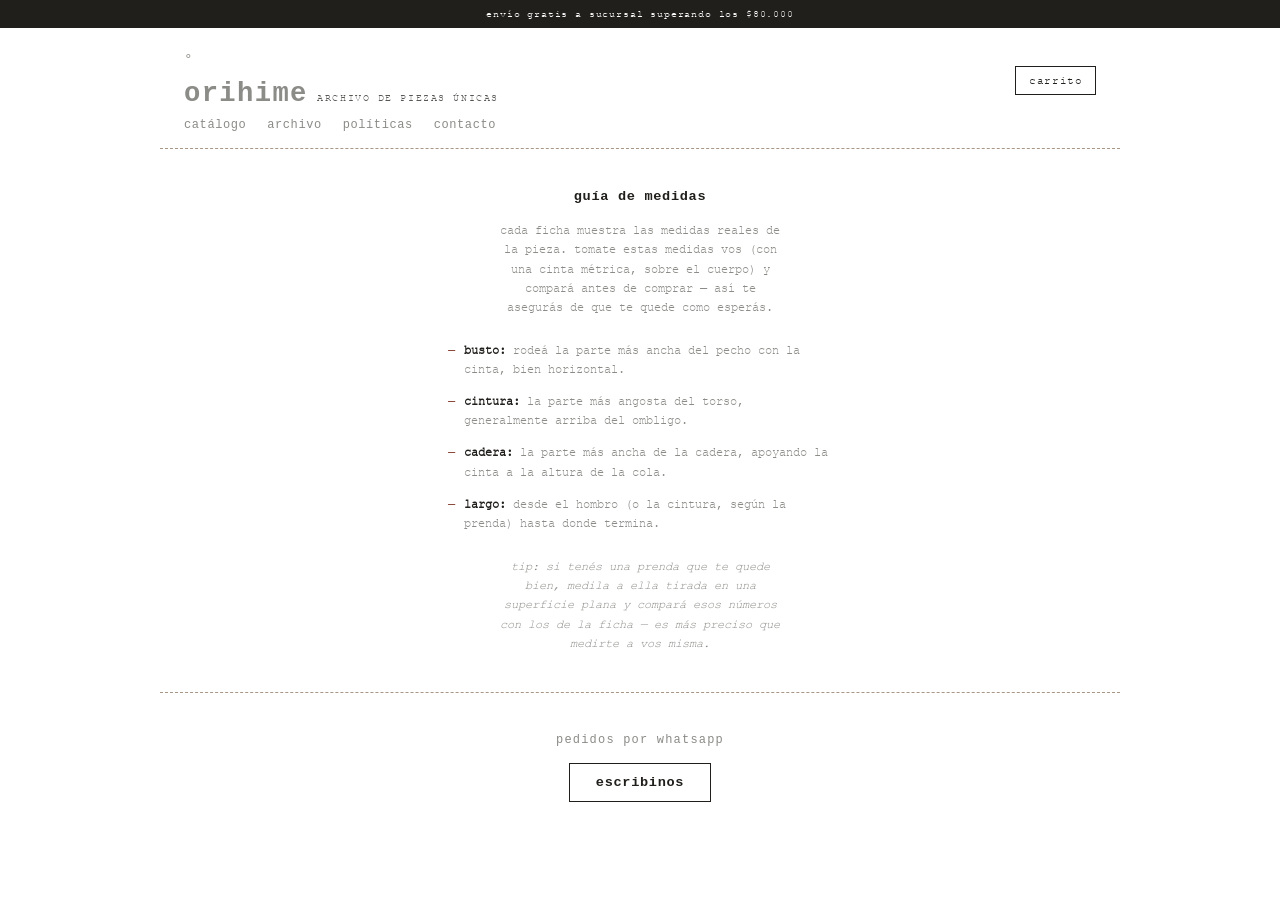
==== medidas.html @ 1f033089 "Add measurement guide, related pieces, and a "last piece" badge - medidas.html: how to measure bust/" ====
<!DOCTYPE html>
<html lang="es">
<head>
  <meta charset="UTF-8">
  <meta name="viewport" content="width=device-width, initial-scale=1.0">
  <title>guía de medidas — orihime</title>
  <link rel="stylesheet" href="css/global.css">
</head>
<body>

  <p class="anuncio-barra">envío gratis a sucursal superando los $80.000</p>

  <div id="carrito-overlay" class="carrito-overlay" hidden></div>
  <aside id="carrito-panel" class="carrito-panel" hidden>
    <div class="carrito-panel-header">
      <p class="carrito-panel-titulo">tu carrito</p>
      <button id="carrito-cerrar" class="carrito-cerrar" aria-label="cerrar carrito">cerrar ×</button>
    </div>
    <div id="carrito-items" class="carrito-items"></div>
    <p id="carrito-total" class="carrito-total"></p>
    <p class="carrito-aviso">revisá bien las medidas y los detalles de cada pieza antes de confirmar — no hacemos cambios ni devoluciones.</p>
    <a id="carrito-whatsapp" class="btn-whatsapp" target="_blank" rel="noopener" hidden>finalizar por whatsapp</a>
  </aside>

  <header class="topbar">
    <div class="topbar-top">
      <div class="marca">
        <p class="mark">°</p>
        <div class="brand-row">
          <a href="index.html" class="wordmark">orihime</a>
          <p class="stamp-sub">archivo de piezas únicas</p>
        </div>
      </div>
      <button id="carrito-boton" class="carrito-boton" aria-label="ver carrito">
        carrito <span id="carrito-contador" class="carrito-contador" hidden>0</span>
      </button>
    </div>
    <nav class="nav-archivo">
      <a href="index.html#catalogo">catálogo</a>
      <a href="index.html#sobre">archivo</a>
      <a href="politicas.html">políticas</a>
      <a href="index.html#contacto">contacto</a>
    </nav>
  </header>

  <section class="politicas-archivo">
    <p class="politicas-titulo">guía de medidas</p>
    <p class="medidas-intro">
      cada ficha muestra las medidas reales de la pieza. tomate estas medidas
      vos (con una cinta métrica, sobre el cuerpo) y compará antes de comprar —
      así te asegurás de que te quede como esperás.
    </p>
    <ul class="politicas-lista">
      <li><strong>busto:</strong> rodeá la parte más ancha del pecho con la cinta, bien horizontal.</li>
      <li><strong>cintura:</strong> la parte más angosta del torso, generalmente arriba del ombligo.</li>
      <li><strong>cadera:</strong> la parte más ancha de la cadera, apoyando la cinta a la altura de la cola.</li>
      <li><strong>largo:</strong> desde el hombro (o la cintura, según la prenda) hasta donde termina.</li>
    </ul>
    <p class="medidas-tip">
      tip: si tenés una prenda que te quede bien, medila a ella tirada en una
      superficie plana y compará esos números con los de la ficha — es más
      preciso que medirte a vos misma.
    </p>
  </section>

  <footer id="contacto" class="footer-archivo">
    <p>pedidos por whatsapp</p>
    <a href="https://wa.me/5492314552379" id="btn-whatsapp-footer" class="btn-whatsapp" target="_blank" rel="noopener">escribinos</a>
  </footer>

  <script src="js/catalogo.js"></script>
  <script src="js/carrito.js"></script>
</body>
</html>
---- css/global.css ----
@font-face {
  font-family: 'Courier';
  src: url('../fonts/CourierR.ttf') format('truetype');
  font-weight: normal;
  font-style: normal;
}

@font-face {
  font-family: 'Courier';
  src: url('../fonts/CourierB.ttf') format('truetype');
  font-weight: bold;
  font-style: normal;
}

@font-face {
  font-family: 'CourierNew';
  src: url('../fonts/CourierN.ttf') format('truetype');
  font-weight: normal;
  font-style: normal;
}

/* ===== base ===== */
a {
  color: inherit;
  text-decoration: none;
}

:root {
  --crema: #FFFFFF;
  --tinta: #201F1C;
  --gris: #8B8B87;
  --tostado: #A89686;
  --sello: #8C4A3B;
}

* {
  box-sizing: border-box;
  margin: 0;
  padding: 0;
}

html {
  -webkit-text-size-adjust: 100%;
  text-size-adjust: 100%;
}

[hidden] {
  display: none !important;
}

body {
  background-color: var(--crema);
  color: var(--tinta);
  font-family: 'Courier', monospace;
}

.anuncio-barra {
  background-color: var(--tinta);
  color: var(--crema);
  text-align: center;
  padding: 0.5rem 1rem;
  font-family: 'CourierNew', monospace;
  font-size: 0.65rem;
  letter-spacing: 0.08em;
  text-transform: lowercase;
}

/* ===== carrito ===== */
.carrito-boton {
  flex-shrink: 0;
  cursor: pointer;
  background: var(--crema);
  border: 1px solid var(--tinta);
  padding: 0.4rem 0.8rem;
  font-family: 'CourierNew', monospace;
  font-size: 0.7rem;
  letter-spacing: 0.05em;
  text-transform: lowercase;
  color: var(--tinta);
}

.carrito-contador {
  display: inline-block;
  margin-left: 0.3rem;
  background: var(--sello);
  color: var(--crema);
  border-radius: 999px;
  padding: 0 0.4rem;
  font-size: 0.65rem;
}

.carrito-contador.animar {
  animation: carrito-bump 0.35s ease;
}

@keyframes carrito-bump {
  0% {
    transform: scale(1);
  }
  40% {
    transform: scale(1.5);
  }
  100% {
    transform: scale(1);
  }
}

.carrito-overlay {
  position: fixed;
  inset: 0;
  background: rgba(32, 31, 28, 0.35);
  z-index: 25;
}

.carrito-panel {
  position: fixed;
  top: 0;
  right: 0;
  bottom: 0;
  width: min(85vw, 320px);
  background: var(--crema);
  border-left: 1px dashed var(--tostado);
  z-index: 30;
  padding: 1.5rem;
  overflow-y: auto;
  display: flex;
  flex-direction: column;
  transform: translateX(100%);
  transition: transform 0.28s ease;
}

.carrito-panel.abierto {
  transform: translateX(0);
}

.carrito-panel-header {
  display: flex;
  align-items: center;
  justify-content: space-between;
  margin-bottom: 1.5rem;
}

.carrito-panel-titulo {
  font-family: 'Courier', monospace;
  font-weight: bold;
  font-size: 0.9rem;
  text-transform: lowercase;
}

.carrito-cerrar {
  cursor: pointer;
  background: none;
  border: none;
  font-family: 'CourierNew', monospace;
  font-size: 0.7rem;
  letter-spacing: 0.05em;
  text-transform: lowercase;
  color: var(--gris);
}

.carrito-vacio {
  font-family: 'CourierNew', monospace;
  font-size: 0.75rem;
  color: var(--gris);
}

.carrito-item {
  display: flex;
  align-items: flex-start;
  justify-content: space-between;
  gap: 0.5rem;
  padding: 0.7rem 0;
  border-bottom: 1px dashed var(--tostado);
  max-height: 6rem;
  opacity: 1;
  overflow: hidden;
  transition: max-height 0.3s ease, opacity 0.25s ease, padding 0.3s ease, border-color 0.3s ease;
}

.carrito-item.saliendo {
  max-height: 0;
  opacity: 0;
  padding-top: 0;
  padding-bottom: 0;
  border-color: transparent;
}

.carrito-item-nombre {
  font-family: 'Courier', monospace;
  font-size: 0.8rem;
  text-transform: lowercase;
}

.carrito-item-numero {
  margin-top: 0.2rem;
  font-family: 'CourierNew', monospace;
  font-size: 0.65rem;
  color: var(--gris);
}

.carrito-quitar {
  cursor: pointer;
  background: none;
  border: 1px solid var(--gris);
  width: 1.5rem;
  height: 1.5rem;
  line-height: 1;
  color: var(--gris);
  flex-shrink: 0;
}

.carrito-total {
  margin: 1rem 0;
  font-family: 'Courier', monospace;
  font-weight: bold;
  font-size: 0.85rem;
}

.carrito-aviso {
  margin-bottom: 1rem;
  font-family: 'CourierNew', monospace;
  font-size: 0.65rem;
  line-height: 1.5;
  color: var(--gris);
}

/* ===== topbar ===== */
.topbar {
  position: sticky;
  top: 0;
  z-index: 15;
  display: flex;
  flex-direction: column;
  gap: 0.6rem;
  padding: 1.5rem 1.5rem 1rem;
  background-color: var(--crema);
}

.topbar-top {
  display: flex;
  align-items: center;
  justify-content: space-between;
  gap: 1rem;
}

.marca {
  display: flex;
  flex-direction: column;
  gap: 0.6rem;
}

.mark {
  font-size: 0.9rem;
  color: var(--gris);
}

.brand-row {
  display: flex;
  align-items: baseline;
  flex-wrap: wrap;
  gap: 0.6rem;
}

.wordmark {
  font-family: 'Courier', monospace;
  font-weight: bold;
  font-size: 1.7rem;
  letter-spacing: 0.05em;
  color: var(--gris);
}

.nav-archivo {
  display: flex;
  gap: 1.3rem;
  font-size: 0.75rem;
  letter-spacing: 0.05em;
  text-transform: lowercase;
  color: var(--gris);
}

.nav-archivo a:hover {
  color: var(--sello);
}

/* ===== hero estampado ===== */
.hero-stamp {
  padding: 1rem 1.5rem 1.5rem;
  border-bottom: 1px dashed var(--tostado);
  text-align: center;
}

.sr-only {
  position: absolute;
  width: 1px;
  height: 1px;
  overflow: hidden;
  clip: rect(0, 0, 0, 0);
  white-space: nowrap;
}

.ascii-hero {
  display: inline-block;
  margin: 0 auto 1rem;
  font-family: 'CourierNew', monospace;
  font-size: clamp(0.42rem, 1.8vw, 0.62rem);
  line-height: 1;
  color: var(--tinta);
  white-space: pre;
}

.stamp-sub {
  font-family: 'CourierNew', monospace;
  font-size: 0.65rem;
  letter-spacing: 0.15em;
  text-transform: uppercase;
  opacity: 0.75;
}

.ficha-estado {
  margin-top: 1.5rem;
  font-size: 0.7rem;
  letter-spacing: 0.1em;
  color: var(--gris);
  text-transform: lowercase;
}

.cursor-parpadeante {
  display: inline-block;
  margin-left: 0.15em;
  animation: parpadeo 1s steps(1) infinite;
}

@keyframes parpadeo {
  0%,
  49% {
    opacity: 1;
  }
  50%,
  100% {
    opacity: 0;
  }
}

/* ===== catalogo ===== */
.catalogo {
  padding: 2.5rem 1.5rem;
}

.catalogo-titulo {
  font-size: 0.85rem;
  letter-spacing: 0.05em;
  text-transform: lowercase;
  color: var(--gris);
  margin-bottom: 1.5rem;
}

.categorias-chips {
  display: flex;
  flex-wrap: wrap;
  gap: 0.5rem;
  margin-bottom: 1.5rem;
}

.chip {
  cursor: pointer;
  background: none;
  border: 1px solid var(--tostado);
  padding: 0.3rem 0.8rem;
  font-family: 'CourierNew', monospace;
  font-size: 0.65rem;
  letter-spacing: 0.05em;
  text-transform: lowercase;
  color: var(--gris);
}

.chip-activo {
  border-color: var(--tinta);
  color: var(--tinta);
  background-color: var(--tostado);
  background-color: color-mix(in srgb, var(--tostado) 25%, transparent);
}

.catalogo-estado {
  font-family: 'CourierNew', monospace;
  font-size: 0.75rem;
  letter-spacing: 0.05em;
  color: var(--gris);
  text-transform: lowercase;
  padding: 1rem 0;
}

.fichas-grid {
  display: grid;
  grid-template-columns: repeat(2, 1fr);
  gap: 2rem 1rem;
}

.ficha-producto {
  display: flex;
  flex-direction: column;
  align-items: center;
  text-align: center;
  min-width: 0;
  overflow: hidden;
  animation: ficha-entrada 0.4s ease both;
  animation-delay: calc(var(--i, 0) * 0.06s);
}

@keyframes ficha-entrada {
  from {
    opacity: 0;
    transform: translateY(14px);
  }
  to {
    opacity: 1;
    transform: translateY(0);
  }
}

.ficha-link {
  display: flex;
  flex-direction: column;
  align-items: center;
  width: 100%;
  position: relative;
}

.badge-ultima {
  position: absolute;
  top: 0;
  left: 0;
  z-index: 2;
  background: var(--sello);
  color: var(--crema);
  font-family: 'CourierNew', monospace;
  font-size: 0.6rem;
  letter-spacing: 0.05em;
  text-transform: lowercase;
  padding: 0.2rem 0.5rem;
}

.ficha-img {
  width: 100%;
  height: auto;
  filter: drop-shadow(0 6px 10px rgba(32, 31, 28, 0.15));
}

.ficha-placeholder {
  width: 100%;
  aspect-ratio: 3 / 4;
  display: flex;
  align-items: center;
  justify-content: center;
  border: 1px dashed var(--tostado);
  font-family: 'CourierNew', monospace;
  font-size: 0.7rem;
  letter-spacing: 0.1em;
  color: var(--tostado);
  text-transform: lowercase;
}

.ficha-nombre {
  margin-top: 0.8rem;
  font-family: 'Courier', monospace;
  font-weight: bold;
  font-size: 0.85rem;
  text-transform: lowercase;
}

.ficha-numero {
  margin-top: 0.2rem;
  font-family: 'CourierNew', monospace;
  font-size: 0.7rem;
  letter-spacing: 0.1em;
  color: var(--gris);
  text-transform: lowercase;
}

.ficha-tags {
  display: flex;
  flex-wrap: wrap;
  justify-content: center;
  gap: 0.4rem;
  margin-top: 0.5rem;
}

.tag {
  border: 1px solid var(--gris);
  padding: 0.1rem 0.5rem;
  font-family: 'CourierNew', monospace;
  font-size: 0.6rem;
  letter-spacing: 0.05em;
  color: var(--gris);
  text-transform: lowercase;
}

.ficha-precio {
  margin-top: 0.5rem;
  display: flex;
  align-items: baseline;
  justify-content: center;
  gap: 0.4rem;
  font-family: 'Courier', monospace;
  font-size: 0.8rem;
}

.precio-original {
  color: var(--gris);
  text-decoration: line-through;
  font-size: 0.7rem;
}

.precio-final {
  color: var(--tinta);
  font-weight: bold;
}

.precio-desc-tag {
  color: var(--sello);
  font-size: 0.65rem;
}

.ficha-detalle {
  margin-top: 0.4rem;
  font-family: 'CourierNew', monospace;
  font-size: 0.65rem;
  line-height: 1.4;
  color: var(--gris);
  max-width: 22ch;
}

.ficha-acciones {
  margin-top: 0.6rem;
  display: flex;
  gap: 0.4rem;
  width: 100%;
}

.btn-carrito {
  flex: 1;
  display: inline-block;
  padding: 0.35rem 0.5rem;
  border: 1px solid var(--tinta);
  background: none;
  cursor: pointer;
  font-family: 'CourierNew', monospace;
  font-size: 0.62rem;
  letter-spacing: 0.05em;
  text-transform: lowercase;
  color: var(--tinta);
  transition: background-color 0.2s ease, color 0.2s ease;
}

.btn-carrito:hover {
  background-color: var(--tostado);
}

.btn-carrito.en-carrito {
  background-color: var(--tostado);
  border-color: var(--tostado);
}

.ficha-acciones-detalle {
  max-width: 26rem;
  margin-top: 1.2rem;
}

.ficha-acciones-detalle .btn-carrito {
  padding: 0.7rem 1.6rem;
  font-size: 0.8rem;
}

/* ===== sobre / archivo ===== */
.sobre-archivo {
  padding: 2.5rem 1.5rem;
  border-top: 1px dashed var(--tostado);
  text-align: center;
}

.sobre-texto {
  max-width: 32ch;
  margin: 0 auto;
  font-family: 'CourierNew', monospace;
  font-size: 0.9rem;
  line-height: 1.6;
  color: var(--tinta);
}

.politicas-archivo {
  padding: 2.5rem 1.5rem;
  border-top: 1px dashed var(--tostado);
  text-align: center;
}

.politicas-titulo {
  font-family: 'Courier', monospace;
  font-weight: bold;
  font-size: 0.85rem;
  letter-spacing: 0.05em;
  text-transform: lowercase;
  margin-bottom: 1rem;
}

.politicas-lista {
  max-width: 40ch;
  margin: 0 auto;
  list-style: none;
  display: flex;
  flex-direction: column;
  gap: 0.8rem;
  text-align: left;
}

.politicas-lista li {
  font-family: 'CourierNew', monospace;
  font-size: 0.75rem;
  line-height: 1.6;
  color: var(--gris);
  padding-left: 1rem;
  position: relative;
}

.politicas-lista li::before {
  content: '—';
  position: absolute;
  left: 0;
  color: var(--sello);
}

.politicas-lista li strong {
  color: var(--tinta);
}

.medidas-intro,
.medidas-tip {
  max-width: 40ch;
  margin: 0 auto 1.5rem;
  font-family: 'CourierNew', monospace;
  font-size: 0.75rem;
  line-height: 1.6;
  color: var(--gris);
}

.medidas-tip {
  margin: 1.5rem auto 0;
  font-style: italic;
}

.medidas-link {
  display: inline-block;
  margin-top: 0.3rem;
  font-family: 'CourierNew', monospace;
  font-size: 0.65rem;
  letter-spacing: 0.05em;
  color: var(--sello);
  text-decoration: underline;
}

/* ===== footer / contacto ===== */
.footer-archivo {
  padding: 2.5rem 1.5rem 3rem;
  border-top: 1px dashed var(--tostado);
  display: flex;
  flex-direction: column;
  align-items: center;
  gap: 1rem;
  text-align: center;
}

.footer-archivo p {
  font-size: 0.75rem;
  letter-spacing: 0.1em;
  text-transform: lowercase;
  color: var(--gris);
}

.btn-whatsapp {
  display: inline-block;
  padding: 0.7rem 1.6rem;
  border: 1px solid var(--tinta);
  font-family: 'Courier', monospace;
  font-weight: bold;
  font-size: 0.85rem;
  letter-spacing: 0.05em;
  text-transform: lowercase;
  transition: background-color 0.2s ease, color 0.2s ease;
}

.btn-whatsapp:hover {
  background-color: var(--sello);
  border-color: var(--sello);
  color: var(--crema);
}

/* ===== detalle de pieza ===== */
.detalle-pieza {
  padding: 2rem 1.5rem 2.5rem;
}

.volver-link {
  display: inline-block;
  margin-bottom: 1.5rem;
  font-family: 'CourierNew', monospace;
  font-size: 0.7rem;
  letter-spacing: 0.05em;
  text-transform: lowercase;
  color: var(--gris);
}

.volver-link:hover {
  color: var(--sello);
}

.detalle-galeria {
  display: flex;
  flex-direction: column;
  align-items: center;
  position: relative;
}

.detalle-img-principal {
  width: 100%;
  max-width: 360px;
  height: auto;
  filter: drop-shadow(0 8px 14px rgba(32, 31, 28, 0.18));
}

.detalle-placeholder {
  width: 100%;
  max-width: 360px;
  aspect-ratio: 3 / 4;
  display: flex;
  align-items: center;
  justify-content: center;
  border: 1px dashed var(--tostado);
  font-family: 'CourierNew', monospace;
  font-size: 0.75rem;
  letter-spacing: 0.1em;
  color: var(--tostado);
  text-transform: lowercase;
}

.detalle-miniaturas {
  display: flex;
  flex-wrap: wrap;
  justify-content: center;
  gap: 0.6rem;
  margin-top: 1rem;
}

.detalle-miniatura {
  width: 3.5rem;
  height: 3.5rem;
  object-fit: cover;
  cursor: pointer;
  opacity: 0.55;
  border: 1px solid transparent;
}

.detalle-miniatura:hover {
  opacity: 0.85;
}

.miniatura-activa {
  opacity: 1;
  border-color: var(--tinta);
}

.detalle-info {
  margin-top: 2rem;
  text-align: left;
}

.detalle-nombre {
  margin-top: 0.3rem;
  font-family: 'Courier', monospace;
  font-weight: bold;
  font-size: 1.4rem;
  text-transform: lowercase;
}

.detalle-categoria {
  margin-top: 0.3rem;
  font-family: 'CourierNew', monospace;
  font-size: 0.7rem;
  letter-spacing: 0.1em;
  color: var(--gris);
  text-transform: lowercase;
}

.detalle-info .ficha-tags,
.detalle-info .ficha-precio {
  justify-content: flex-start;
}

.detalle-info .ficha-detalle {
  max-width: 40ch;
  text-align: left;
}


/* ===== desktop / tablet ===== */
@media (min-width: 700px) {
  .topbar,
  .hero-stamp,
  .catalogo,
  .sobre-archivo,
  .politicas-archivo,
  .footer-archivo,
  .detalle-pieza {
    max-width: 960px;
    margin-left: auto;
    margin-right: auto;
  }

  .fichas-grid {
    grid-template-columns: repeat(4, 1fr);
  }

  .detalle-contenido {
    display: grid;
    grid-template-columns: 1fr 1fr;
    gap: 3rem;
    align-items: start;
  }

  .detalle-info {
    margin-top: 0;
  }
}

/* ===== accesibilidad: movimiento reducido ===== */
@media (prefers-reduced-motion: reduce) {
  .carrito-contador.animar,
  .ficha-producto,
  .carrito-panel,
  .carrito-item,
  .btn-carrito,
  .cursor-parpadeante {
    animation: none !important;
    transition: none !important;
  }
}
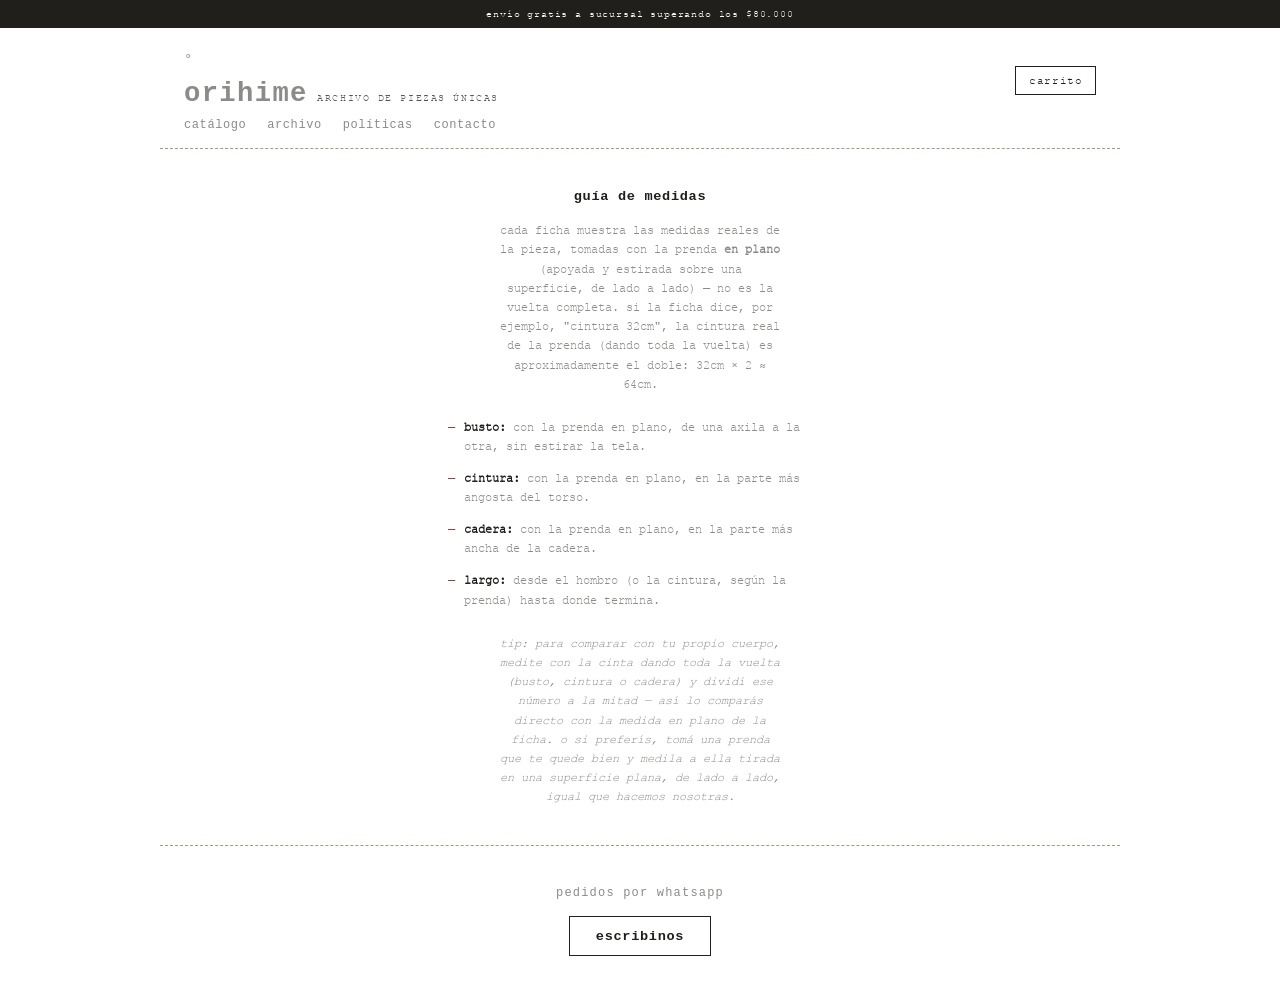
==== commit b873f136: "Actualizar políticas de la tienda y aclarar medidas en plano - politicas.html: reemplaza el texto po" ====
--- a/medidas.html
+++ b/medidas.html
@@ -46,20 +46,24 @@
   <section class="politicas-archivo">
     <p class="politicas-titulo">guía de medidas</p>
     <p class="medidas-intro">
-      cada ficha muestra las medidas reales de la pieza. tomate estas medidas
-      vos (con una cinta métrica, sobre el cuerpo) y compará antes de comprar —
-      así te asegurás de que te quede como esperás.
+      cada ficha muestra las medidas reales de la pieza, tomadas con la prenda
+      <strong>en plano</strong> (apoyada y estirada sobre una superficie, de
+      lado a lado) — no es la vuelta completa. si la ficha dice, por ejemplo,
+      "cintura 32cm", la cintura real de la prenda (dando toda la vuelta) es
+      aproximadamente el doble: 32cm × 2 ≈ 64cm.
     </p>
     <ul class="politicas-lista">
-      <li><strong>busto:</strong> rodeá la parte más ancha del pecho con la cinta, bien horizontal.</li>
-      <li><strong>cintura:</strong> la parte más angosta del torso, generalmente arriba del ombligo.</li>
-      <li><strong>cadera:</strong> la parte más ancha de la cadera, apoyando la cinta a la altura de la cola.</li>
+      <li><strong>busto:</strong> con la prenda en plano, de una axila a la otra, sin estirar la tela.</li>
+      <li><strong>cintura:</strong> con la prenda en plano, en la parte más angosta del torso.</li>
+      <li><strong>cadera:</strong> con la prenda en plano, en la parte más ancha de la cadera.</li>
       <li><strong>largo:</strong> desde el hombro (o la cintura, según la prenda) hasta donde termina.</li>
     </ul>
     <p class="medidas-tip">
-      tip: si tenés una prenda que te quede bien, medila a ella tirada en una
-      superficie plana y compará esos números con los de la ficha — es más
-      preciso que medirte a vos misma.
+      tip: para comparar con tu propio cuerpo, medite con la cinta dando toda
+      la vuelta (busto, cintura o cadera) y dividí ese número a la mitad —
+      así lo comparás directo con la medida en plano de la ficha. o si
+      preferís, tomá una prenda que te quede bien y medila a ella tirada en
+      una superficie plana, de lado a lado, igual que hacemos nosotras.
     </p>
   </section>
 
--- a/css/global.css
+++ b/css/global.css
@@ -302,10 +302,13 @@
   display: inline-block;
   margin: 0 auto 1rem;
   font-family: 'CourierNew', monospace;
+  font-weight: 700;
   font-size: clamp(0.42rem, 1.8vw, 0.62rem);
   line-height: 1;
   color: var(--tinta);
   white-space: pre;
+  -webkit-text-stroke: 0.3px currentColor;
+  text-stroke: 0.3px currentColor;
 }
 
 .stamp-sub {
@@ -599,6 +602,11 @@
   letter-spacing: 0.05em;
   text-transform: lowercase;
   margin-bottom: 1rem;
+}
+
+.politicas-lista + .politicas-titulo,
+.medidas-intro + .politicas-titulo {
+  margin-top: 2rem;
 }
 
 .politicas-lista {
